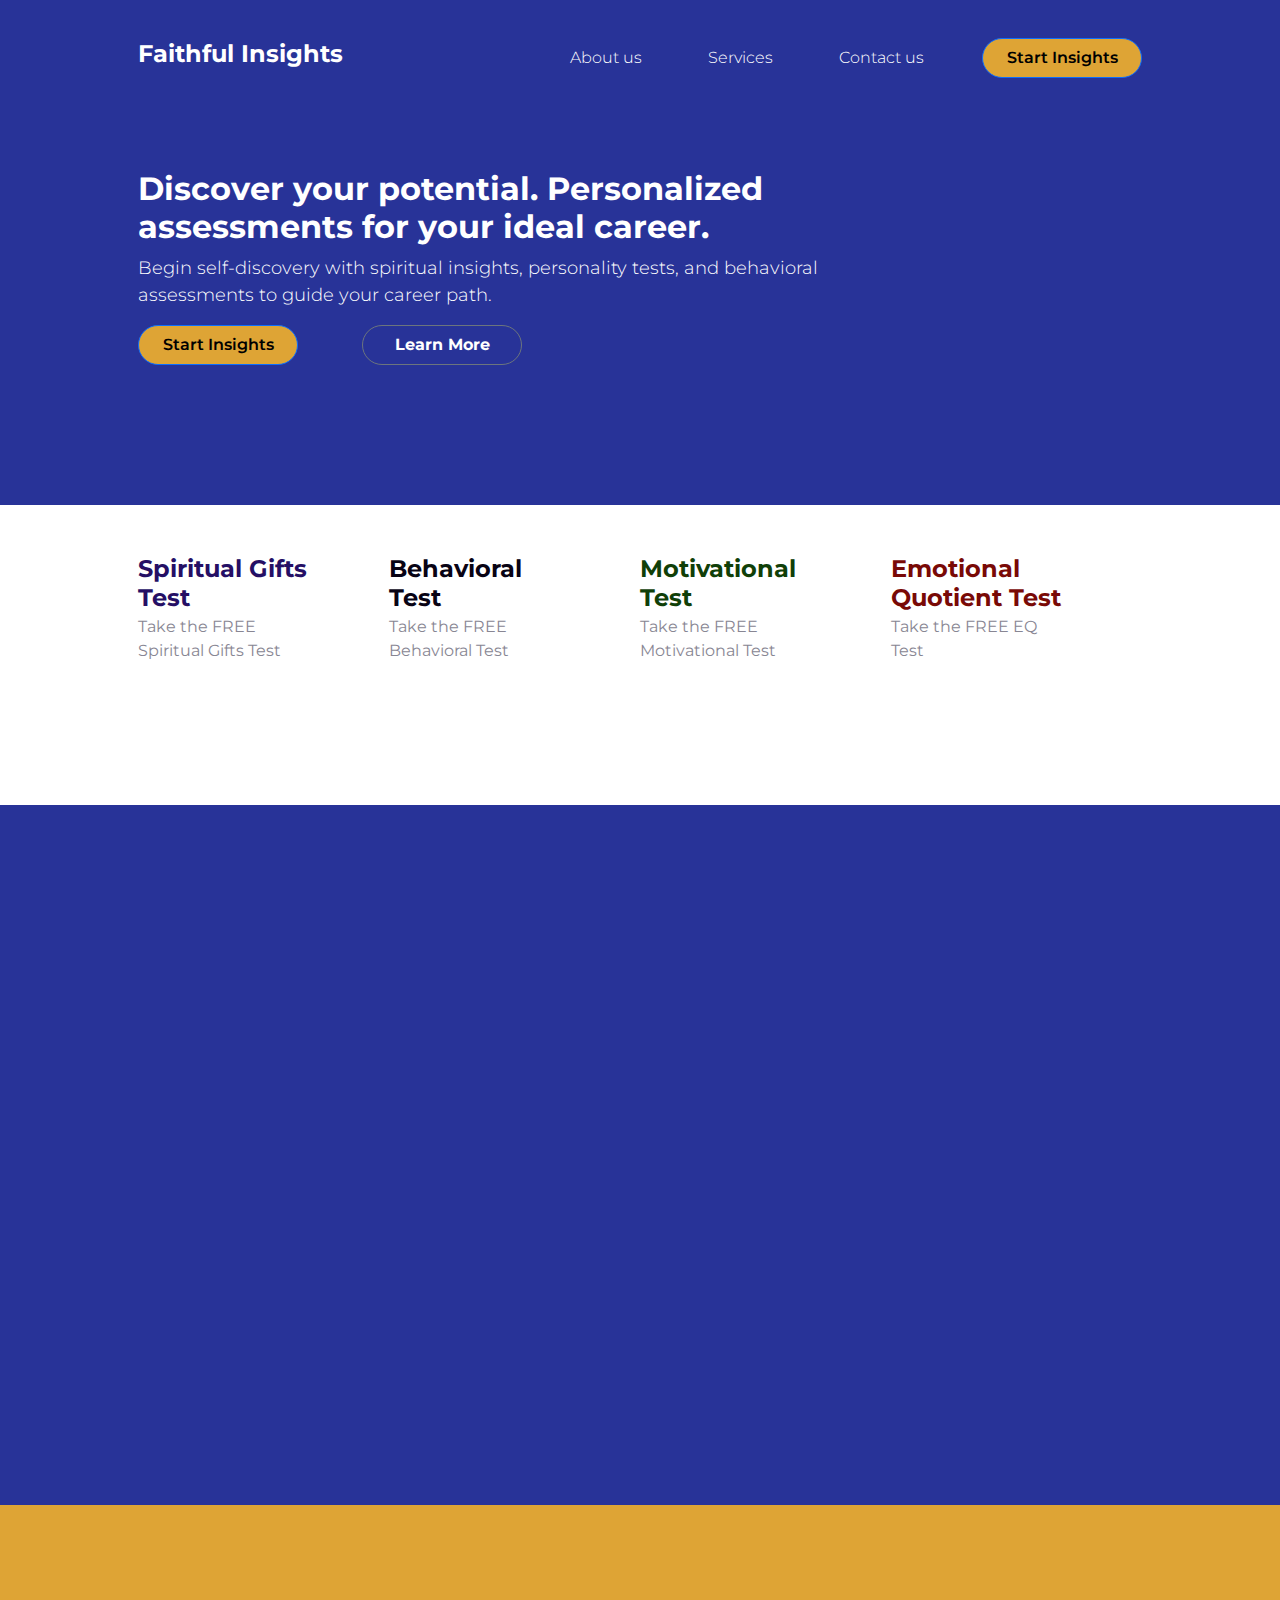
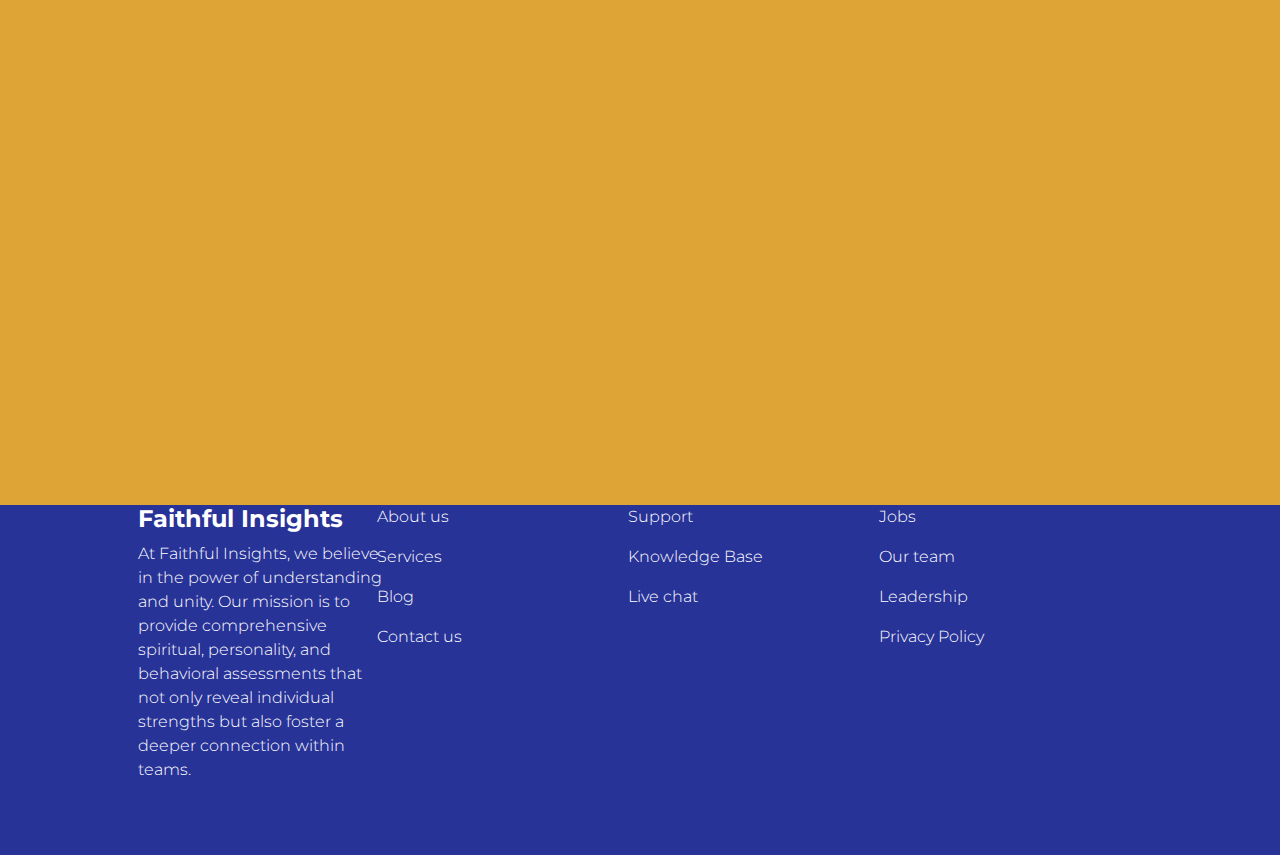
==== index.html @ 8226c903 "First Commit" ====
<!DOCTYPE html>
<html lang="en">

<head>
  <meta charset="utf-8" />
  <meta name="viewport" content="width=device-width, initial-scale=1.0" />
  <title>Assessment</title>
  <link rel="stylesheet" href="./bootstrap-5.3.3-dist/css/bootstrap.min.css" />
  <link rel="stylesheet" href="./site.css" asp-append-version="true" />
  <link rel="stylesheet" href="./btn.css" asp-append-version="true" />
  <link rel="stylesheet" href="./index.css" asp-append-version="true" />

  <!-- @* Lato Font *@ -->
  <link rel="stylesheet" href="https://fonts.googleapis.com/css?family=Lato" />
  <!-- @* Inter Font *@ -->
  <link rel="preconnect" href="https://fonts.googleapis.com">
  <link rel="preconnect" href="https://fonts.gstatic.com" crossorigin>
  <link href="https://fonts.googleapis.com/css2?family=Inter:wght@100..900&display=swap" rel="stylesheet">
  <link href="https://fonts.googleapis.com/css2?family=Montserrat:ital,wght@0,100..900;1,100..900&display=swap"
    rel="stylesheet">
  <link rel="stylesheet" href="https://cdnjs.cloudflare.com/ajax/libs/font-awesome/6.5.2/css/all.min.css" integrity="sha512-SnH5WK+bZxgPHs44uWIX+LLJAJ9/2PkPKZ5QiAj6Ta86w+fsb2TkcmfRyVX3pBnMFcV7oQPJkl9QevSCWr3W6A==" crossorigin="anonymous" referrerpolicy="no-referrer" />
</head>

<body>
  <!-- Navbar -->
  <div class="container-fluid container-nav bg-bg nopad">
    <nav class="navbar navbar-expand navbar-light">
      <a class="navbar-brand text-white" href="./index.html">
        <h3 class="h3-bold">Faithful Insights</h2>
      </a>
      <button class="navbar-toggler" type="button" data-toggle="collapse" data-target="#navbarNavAltMarkup"
        aria-controls="navbarNavAltMarkup" aria-expanded="false" aria-label="Toggle navigation">
        <span class="navbar-toggler-icon"></span>
      </button>
      <div class="collapse navbar-collapse justify-content-end align-items-stretch mr-138" id="navbarNavAltMarkup">
        <div class="navbar-nav">
          <a class="nav-item nav-link text-white sm-text mr-50" href="#">About us</a>
          <a class="nav-item nav-link text-white sm-text mr-50" href="#">Services</a>
          <a class="nav-item nav-link text-white sm-text mr-50" href="#">Contact us</a>
          <button class="btn btn-primary btn-main">Start Insights</button>
        </div>
      </div>
    </nav>
  </div>
    
<!-- @* Top container *@ -->
  <div class="container-fluid bg-bg nopad">
    <div class="container-lg container-top nopad">
      <div class="row">
        <div class="col">
          <h2>Discover your potential. Personalized assessments for your ideal career.</h2>
        </div>
      </div>
      <div class="row">
        <div class="col">
          <p>Begin self-discovery with spiritual insights, personality tests, and behavioral assessments to guide your
            career path.</p>
        </div>
      </div>
      <div class="row">
        <div class="col">
          <button class="btn btn-primary btn-main">Start Insights</button>
          <button class="btn btn-outline-secondary btn-out ml-60">Learn More</button>
        </div>
      </div>
    </div>

    <!-- @* Assessment *@ -->

    <div class="container-fluid container-assessment bg-white">
      <div class="row row-assessment align-items-center justify-content-center">
        <div class="col-lg-3 nopad">
          <a href="./view/spiritual.html" class="list-group-item list-group-item-action button-a nopad">
            <div class="row">
              <span style="font-size: 3em; color: #250F65;">
                <i class="fa-solid fa-cross"></i>
              </span>
            </div>
            <div class="row top-height">
              <h2 class="spiritual-color">Spiritual Gifts Test</h2>
            </div>
            <div class="row">
              <p>Take the FREE Spiritual Gifts Test</p>
            </div>
          </a>
        </div>

        <div class="col-lg-3 nopad">
          <a href="./view/behavioral.html" class="list-group-item list-group-item-action button-a nopad">
            <div class="row">
              <span style="font-size: 3em; color: #080314;">
                <i class="fa-solid fa-person-running"></i>
              </span>
            </div>
            <div class="row top-height">
              <h2 class="behavioral-color">Behavioral Test</h2>
            </div>
            <div class="row">
              <p>Take the FREE Behavioral Test</p>
            </div>
          </a>
        </div>

        <div class="col-lg-3 nopad">
          <a href="./view/motivational.html" class="list-group-item list-group-item-action button-a nopad">
            <div class="row justify-self-center align-self-center">
              <span style="font-size: 3em; color: #103f08;">
                <i class="fa-solid fa-arrow-right"></i>
              </span>
            </div>
            <div class="row top-height">
              <h2 class="motivational-color">Motivational Test</h2>
            </div>
            <div class="row">
              <p>Take the FREE Motivational Test</p>
            </div>
          </a>
        </div>

        <div class="col-lg-3 nopad">
          <a href="./view/emotional.html" class="list-group-item list-group-item-action button-a nopad">
            <div class="row">
              <span style="font-size: 3em; color: #790906;">
                <i class="fa-solid fa-face-smile"></i>
              </span>
            </div>
            <div class="row top-height">
              <h2 class="emotional-color">Emotional Quotient Test</h2>
            </div>
            <div class="row">
              <p>Take the FREE EQ Test</p>
            </div>
          </a>
        </div>
      </div>
    </div>

      <div class="container container-assessment-list">

      </div>
      <div class="container-fluid container-why-us">

      </div>
    </div>
  </div>
  <div class="footer">
    <div class="container-fluid footer-height">
      <div class="row footer-container justify-content-end align-items-start">

        <div class="col-lg-3 nopad">
          <div class="row">
            <h2>Faithful Insights</h2>
          </div>
          <div class="row">
            <p class="text-white sm-text">At Faithful Insights, we believe in the power of understanding and unity. Our mission is to provide
              comprehensive spiritual, personality, and behavioral assessments that not only reveal individual strengths
              but also foster a deeper connection within teams. </p>
          </div>
        </div>
        <div class="col-lg-3 nopad align-items-center justify-content-center">
          <div class="row align-items-center">
            <a href="#" class="nav-link text-white sm-text">
              <p>About us</p>
            </a>
          </div>
          <div class="row">
            <a href="#" class="nav-link text-white sm-text">
              <p>Services</p>
            </a>
          </div>
          <div class="row">
            <a href="#" class="nav-link text-white sm-text">
              <p>Blog</p>
            </a>
          </div>
          <div class="row">
            <a href="#" class="nav-link text-white sm-text">
              <p>Contact us</p>
            </a>
          </div>
        </div>
        <div class="col-lg-3 nopad">
          <div class="row">
            <a href="#" class="nav-link text-white sm-text">
              <p>Support</p>
            </a>
          </div>
          <div class="row">
            <a href="#" class="nav-link text-white sm-text">
              <p>Knowledge Base</p>
            </a>
          </div>
          <div class="row">
            <a href="#" class="nav-link text-white sm-text">
              <p>Live chat</p>
            </a>
          </div>
        </div>
        <div class="col-lg-3 nopad">
          <div class="row">
            <a href="#" class="nav-link text-white sm-text">
              <p>Jobs</p>
            </a>
          </div>
          <div class="row">
            <a href="#" class="nav-link text-white sm-text">
              <p>Our team</p>
            </a>
          </div>
          <div class="row">
            <a href="#" class="nav-link text-white sm-text">
              <p>Leadership</p>
            </a>
          </div>
          <div class="row">
            <a href="#" class="nav-link text-white sm-text">
              <p>Privacy Policy</p>
            </a>
          </div>
        </div>
      </div>
    </div>
  </div>
  <script src="bootstrap-5.3.3-dist/js/bootstrap.bundle.min.js"></script>
</body>

</html>
---- site.css ----
:root {
  --bg: #283398;
  --primary: #dea435;
}

body {
  font-family: "Montserrat", sans-serif;
}

html {
  position: relative;
  min-height: 100%;
}

.list-group-item {
  text-align: left;
}

.bg-bg {
  background-color: var(--bg);
}

.h3-bold {
  font-weight: bold;
  font-size: 24px;
  margin-left: 138px;
}

.sm-text {
  font-size: 16px;
  font-weight: 300;
}

.centered-form {
  display: flex;
  justify-content: center;
  align-items: center;
  height: 100vh;
}

.form-container {
  background-color: #fff;
  border-radius: 10px;
  box-shadow: 0px 0px 20px 0px rgba(0, 0, 0, 0.1);
  width: 100%;
  max-width: 400px;
}

.form-group label {
  font-weight: bold;
}

.form-group select {
  height: 200px;
}

/* .btn-primary {
  background-color: #007bff;
  border-color: #007bff;
}

.btn-primary:hover {
  background-color: #0056b3;
  border-color: #0056b3;
} */

.progress {
  width: 300px;
  border: 1px solid #ccc;
  border-radius: 5px;
}

.step {
  display: none;
}

.step:active {
  display: block;
}

.mr-138 {
  margin-right: 138px;
}

.mr-50 {
  margin-right: 50px;
}

.navbar {
  padding-top: 35px;
}

.nopad {
  padding: 0;
}

.footer {
  height: 350px;
  background-color: var(--bg);
}

.footer-height {
  height: 280px;
}

.footer-container {
  margin-left: 126px;
  margin-right: 126px;
}

.footer-container > .col-lg-3 h2 {
  color: white;
  font-weight: bold;
  font-size: 24px;
}
---- btn.css ----
.btn-main {
  background-color: var(--primary);
  color: black;
  font-weight: 600;
  border-radius: 20px;
  width: 160px;
  height: 40px;
}

.btn-out {
  color: white;
  font-weight: bold;
  border-radius: 20px;
  width: 160px;
  height: 40px;
}
---- index.css ----
.container-lg h2 {
  font-weight: bold;
  font-size: 32px;
  color: white;
}

.container-lg p {
  font-weight: 200;
  color: white;
}

.container-nav {
  height: 120px;
}

.container-top {
  width: 60%;
  margin-left: 138px;
  padding-top: 50px;
}

.container-top p {
  font-size: 18px;
  font-weight: 300;
}

.container-assessment-list {
  height: 600px;
  margin-top: 100px;
}

.container-why-us {
  height: 600px;
  background-color: var(--primary);
}

.ml-60 {
  margin-left: 60px;
}

.bg-white {
  background-color: white;
}

.container-assessment {
  height: 300px;
  margin-top: 140px;
}

.row-assessment {
  height: 100%;
  margin-right: 126px;
  margin-left: 126px;
}

.row-assessment h2 {
  font-weight: bold;
  font-size: 24px;
  width: 225px;
}

.row-assessment p {
  font-size: 16px;
  color: #888693;
}

.button-a {
  border: 0;
  height: 200px;
  width: 180px;
}

.top-height {
  height: 60px;
}

.spiritual-color {
  color: #250f65;
}

.behavioral-color {
  color: #080314;
}

.motivational-color {
  color: #103f08;
}

.emotional-color {
  color: #790906;
}
/* #080314 */
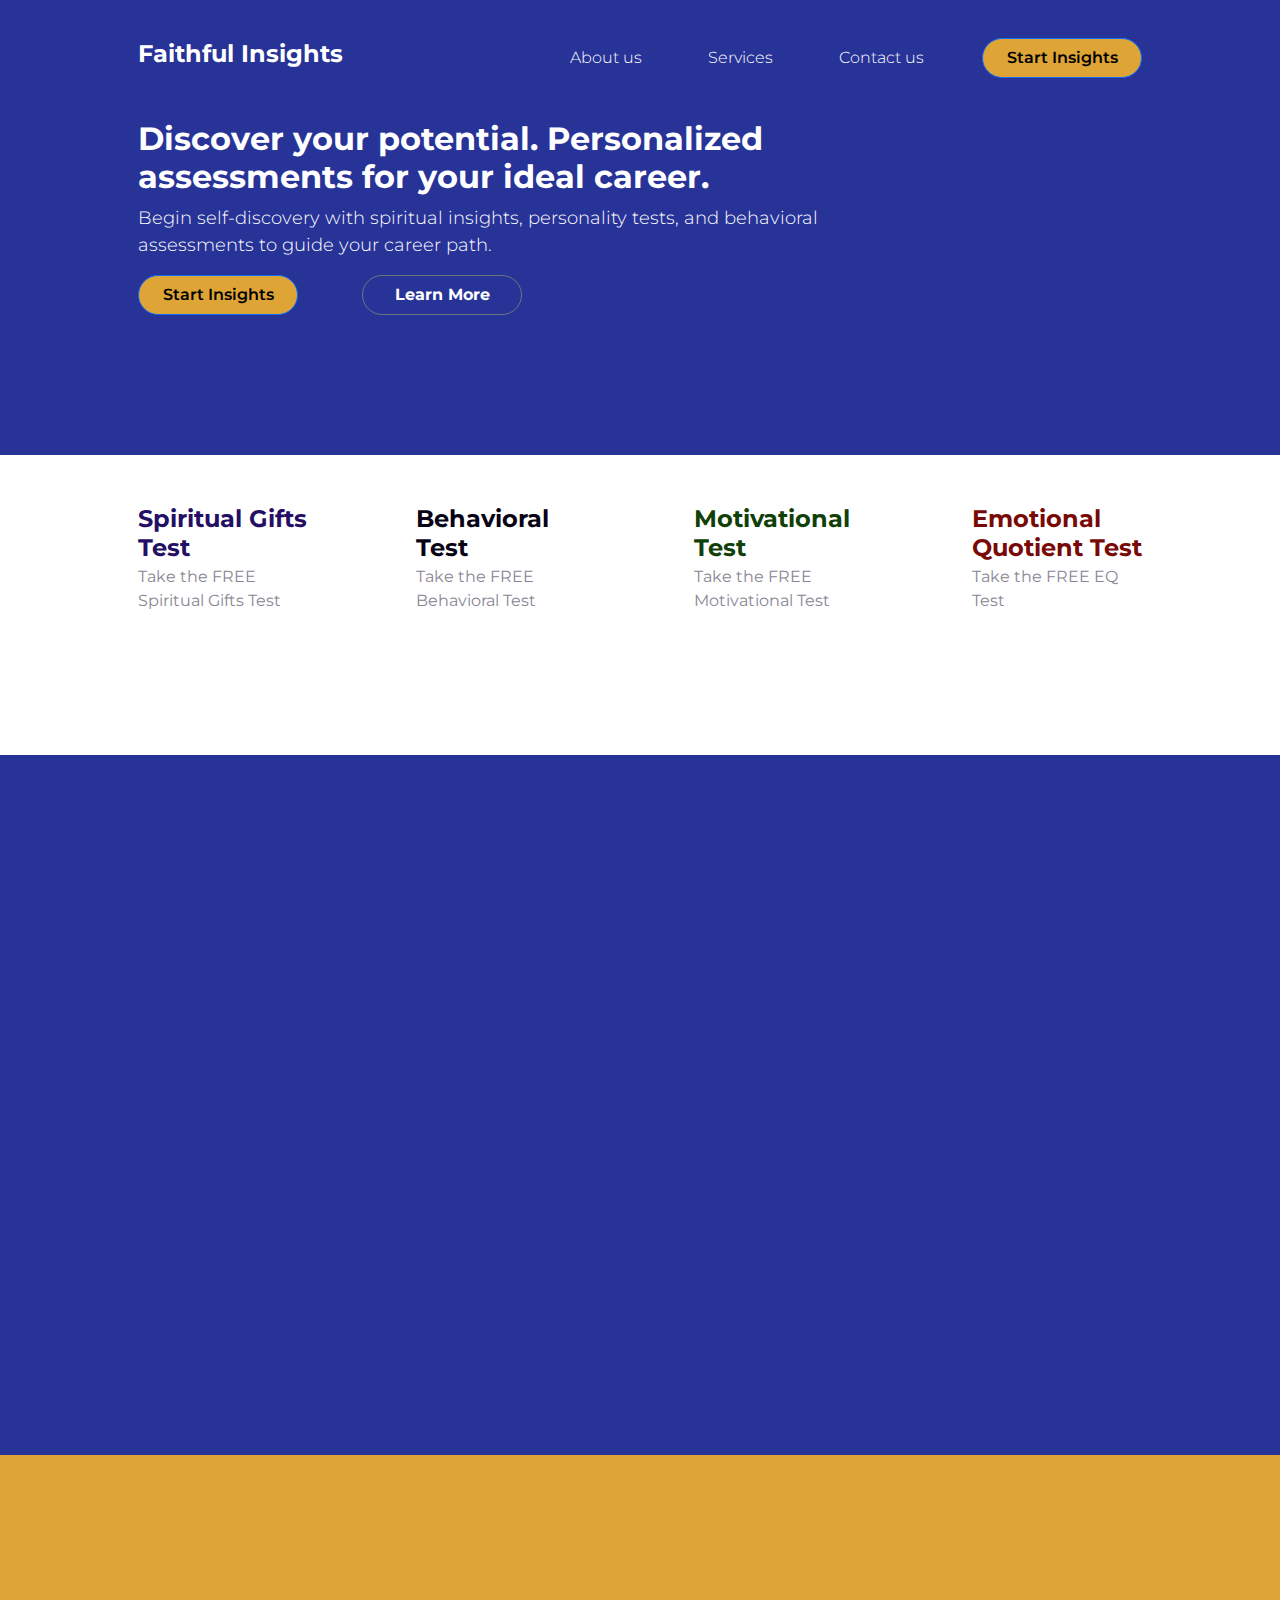
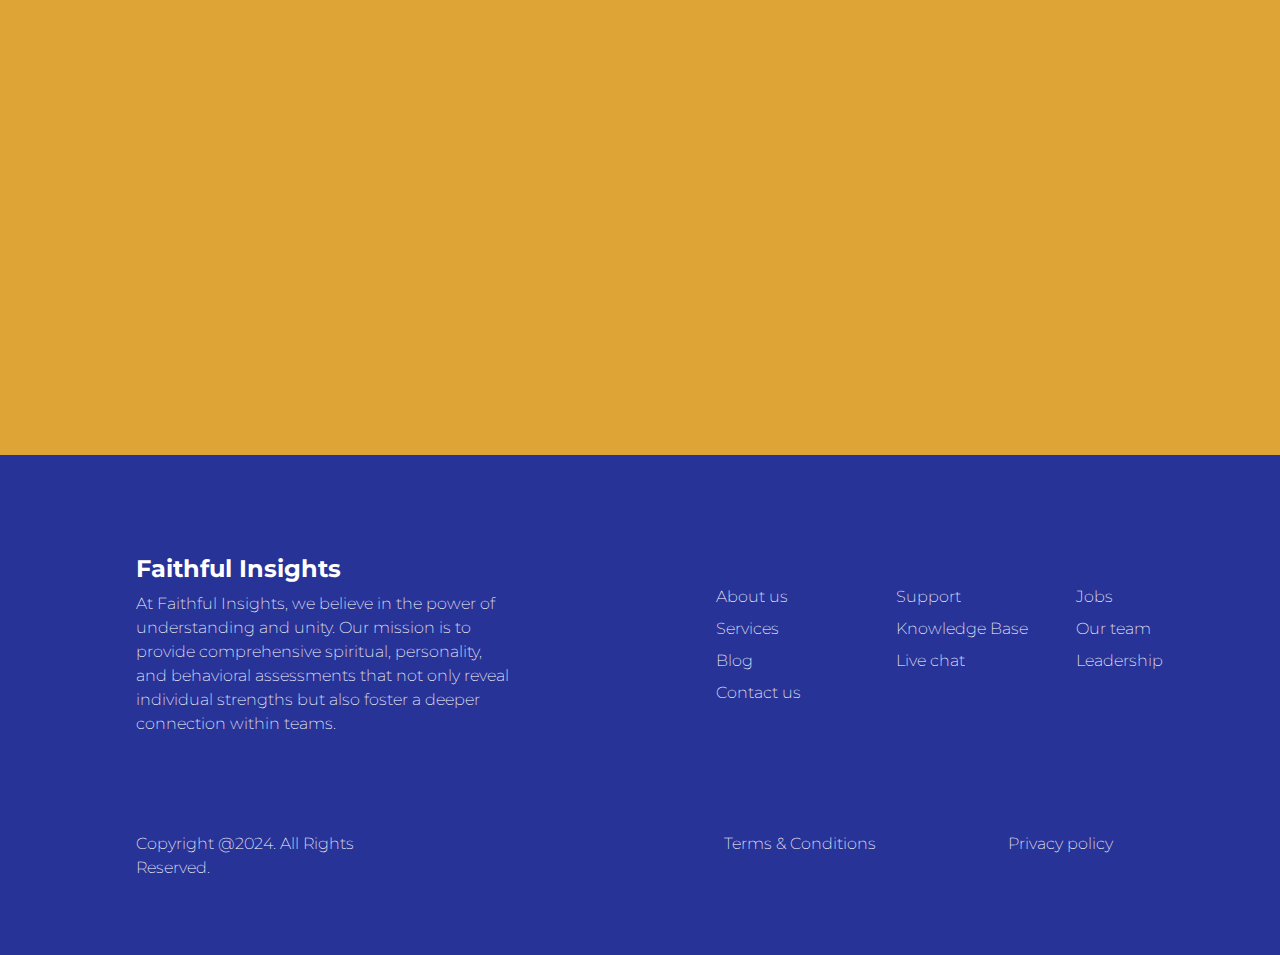
==== commit 9a0cb12e: "Footer added" ====
--- a/index.html
+++ b/index.html
@@ -4,7 +4,7 @@
 <head>
   <meta charset="utf-8" />
   <meta name="viewport" content="width=device-width, initial-scale=1.0" />
-  <title>Assessment</title>
+  <title>Faithful Insights</title>
   <link rel="stylesheet" href="./bootstrap-5.3.3-dist/css/bootstrap.min.css" />
   <link rel="stylesheet" href="./site.css" asp-append-version="true" />
   <link rel="stylesheet" href="./btn.css" asp-append-version="true" />
@@ -23,7 +23,7 @@
 
 <body>
   <!-- Navbar -->
-  <div class="container-fluid container-nav bg-bg nopad">
+  <div class="container-fluid container-nav bg-bg p-0">
     <nav class="navbar navbar-expand navbar-light">
       <a class="navbar-brand text-white" href="./index.html">
         <h3 class="h3-bold">Faithful Insights</h2>
@@ -44,8 +44,8 @@
   </div>
     
 <!-- @* Top container *@ -->
-  <div class="container-fluid bg-bg nopad">
-    <div class="container-lg container-top nopad">
+  <div class="container-fluid bg-bg p-0">
+    <div class="container-lg container-top p-0">
       <div class="row">
         <div class="col">
           <h2>Discover your potential. Personalized assessments for your ideal career.</h2>
@@ -67,10 +67,10 @@
 
     <!-- @* Assessment *@ -->
 
-    <div class="container-fluid container-assessment bg-white">
+    <div class="container-fluid container-assessment bg-white p-0">
       <div class="row row-assessment align-items-center justify-content-center">
-        <div class="col-lg-3 nopad">
-          <a href="./view/spiritual.html" class="list-group-item list-group-item-action button-a nopad">
+        <div class="col-lg-3 p-0">
+          <a href="./view/spiritual.html" class="list-group-item list-group-item-action button-a p-0">
             <div class="row">
               <span style="font-size: 3em; color: #250F65;">
                 <i class="fa-solid fa-cross"></i>
@@ -85,8 +85,8 @@
           </a>
         </div>
 
-        <div class="col-lg-3 nopad">
-          <a href="./view/behavioral.html" class="list-group-item list-group-item-action button-a nopad">
+        <div class="col-lg-3 p-0">
+          <a href="./view/behavioral.html" class="list-group-item list-group-item-action button-a p-0">
             <div class="row">
               <span style="font-size: 3em; color: #080314;">
                 <i class="fa-solid fa-person-running"></i>
@@ -101,8 +101,8 @@
           </a>
         </div>
 
-        <div class="col-lg-3 nopad">
-          <a href="./view/motivational.html" class="list-group-item list-group-item-action button-a nopad">
+        <div class="col-lg-3 p-0">
+          <a href="./view/motivational.html" class="list-group-item list-group-item-action button-a p-0">
             <div class="row justify-self-center align-self-center">
               <span style="font-size: 3em; color: #103f08;">
                 <i class="fa-solid fa-arrow-right"></i>
@@ -117,8 +117,8 @@
           </a>
         </div>
 
-        <div class="col-lg-3 nopad">
-          <a href="./view/emotional.html" class="list-group-item list-group-item-action button-a nopad">
+        <div class="col-lg-3 p-0">
+          <a href="./view/emotional.html" class="list-group-item list-group-item-action button-a p-0">
             <div class="row">
               <span style="font-size: 3em; color: #790906;">
                 <i class="fa-solid fa-face-smile"></i>
@@ -143,84 +143,89 @@
       </div>
     </div>
   </div>
-  <div class="footer">
-    <div class="container-fluid footer-height">
-      <div class="row footer-container justify-content-end align-items-start">
-
-        <div class="col-lg-3 nopad">
-          <div class="row">
-            <h2>Faithful Insights</h2>
-          </div>
-          <div class="row">
-            <p class="text-white sm-text">At Faithful Insights, we believe in the power of understanding and unity. Our mission is to provide
-              comprehensive spiritual, personality, and behavioral assessments that not only reveal individual strengths
-              but also foster a deeper connection within teams. </p>
-          </div>
-        </div>
-        <div class="col-lg-3 nopad align-items-center justify-content-center">
-          <div class="row align-items-center">
-            <a href="#" class="nav-link text-white sm-text">
-              <p>About us</p>
-            </a>
-          </div>
-          <div class="row">
-            <a href="#" class="nav-link text-white sm-text">
-              <p>Services</p>
-            </a>
-          </div>
-          <div class="row">
-            <a href="#" class="nav-link text-white sm-text">
-              <p>Blog</p>
-            </a>
-          </div>
-          <div class="row">
-            <a href="#" class="nav-link text-white sm-text">
-              <p>Contact us</p>
-            </a>
-          </div>
-        </div>
-        <div class="col-lg-3 nopad">
-          <div class="row">
-            <a href="#" class="nav-link text-white sm-text">
-              <p>Support</p>
-            </a>
-          </div>
-          <div class="row">
-            <a href="#" class="nav-link text-white sm-text">
-              <p>Knowledge Base</p>
-            </a>
-          </div>
-          <div class="row">
-            <a href="#" class="nav-link text-white sm-text">
-              <p>Live chat</p>
-            </a>
-          </div>
-        </div>
-        <div class="col-lg-3 nopad">
-          <div class="row">
-            <a href="#" class="nav-link text-white sm-text">
-              <p>Jobs</p>
-            </a>
-          </div>
-          <div class="row">
-            <a href="#" class="nav-link text-white sm-text">
-              <p>Our team</p>
-            </a>
-          </div>
-          <div class="row">
-            <a href="#" class="nav-link text-white sm-text">
-              <p>Leadership</p>
-            </a>
-          </div>
-          <div class="row">
-            <a href="#" class="nav-link text-white sm-text">
-              <p>Privacy Policy</p>
-            </a>
-          </div>
-        </div>
-      </div>
-    </div>
-  </div>
+
+  <div class="container-fluid p-0">
+    <footer>
+    <div class="row row-cols-1 row-cols-sm-2 row-cols-md-5 m-0 pt-100">
+      <div class="col ml-126 width-more">
+        <h2>Faithful Insights</h2>
+        <p>
+          At Faithful Insights, we believe in the power of understanding and
+          unity. Our mission is to provide comprehensive spiritual,
+          personality, and behavioral assessments that not only reveal
+          individual strengths but also foster a deeper connection within
+          teams.
+        </p>
+      </div>
+      <div class="col width-less"></div>
+      <div class="col width-less">
+        <ul class="nav flex-column">
+          <li class="nav-item mb-2">
+            <a href="#" class="nav-link ml-5 white-link p-0">About us</a>
+          </li>
+          <li class="nav-item mb-2">
+            <a href="#" class="nav-link ml-5 white-link p-0">Services</a>
+          </li>
+          <li class="nav-item mb-2">
+            <a href="#" class="nav-link ml-5 white-link p-0">Blog</a>
+          </li>
+          <li class="nav-item mb-2">
+            <a href="#" class="nav-link ml-5 white-link p-0"
+              >Contact us</a
+            >
+          </li>
+      </ul>
+      </div>
+      <div class="col width-less">
+        <ul class="nav flex-column">
+          <li class="nav-item mb-2">
+            <a href="#" class="nav-link white-link p-0">Support</a>
+          </li>
+          <li class="nav-item mb-2">
+            <a href="#" class="nav-link white-link p-0"
+              >Knowledge Base</a
+            >
+          </li>
+          <li class="nav-item mb-2">
+            <a href="#" class="nav-link white-link p-0">Live chat</a>
+          </li>
+        </ul>
+      </div>
+      <div class="col width-less">
+        <ul class="nav flex-column">
+          <li class="nav-item mb-2">
+            <a href="#" class="nav-link white-link p-0">Jobs</a>
+          </li>
+          <li class="nav-item mb-2">
+            <a href="#" class="nav-link white-link p-0">Our team</a>
+          </li>
+          <li class="nav-item mb-2">
+            <a href="#" class="nav-link white-link p-0"
+              >Leadership</a
+            >
+          </li>
+        </ul>
+      </div>
+    </div>
+
+    <!-- <div class="social-media-icons">
+      <i class="fa fa-facebook" area-hidden="true"></i>
+    </div> -->
+
+    <div class="row bottom-footer">
+      <div class="col ml-126">
+        <p>Copyright @2024. All Rights Reserved.</p>
+      </div>
+      <div class="col"></div>
+      <div class="col width-custom">
+        <a href="#" class="nav-link white-link p-0">Terms & Conditions</a>
+      </div>
+      <div class="col">
+        <a href="#" class="nav-link white-link p-0">Privacy policy</a>
+      </div>
+    </div>
+  </footer>
+
   <script src="bootstrap-5.3.3-dist/js/bootstrap.bundle.min.js"></script>
 </body>
 
--- a/site.css
+++ b/site.css
@@ -90,26 +90,51 @@
   padding-top: 35px;
 }
 
-.nopad {
+footer {
+  background-color: var(--bg);
   padding: 0;
+  height: 500px;
 }
 
-.footer {
-  height: 350px;
-  background-color: var(--bg);
+.ml-126 {
+  margin-left: 124px;
 }
 
-.footer-height {
-  height: 280px;
+footer h2 {
+  font-weight: bold;
+  font-size: 24px;
+  color: white;
 }
 
-.footer-container {
-  margin-left: 126px;
-  margin-right: 126px;
+footer p,
+.white-link {
+  color: white;
+  font-size: 16px;
+  font-weight: 200;
 }
 
-.footer-container > .col-lg-3 h2 {
-  color: white;
-  font-weight: bold;
-  font-size: 24px;
+.pt-100 {
+  padding-top: 100px;
 }
+
+.width-less {
+  width: 180px;
+  margin-top: 30px;
+}
+
+.width-more {
+  width: 400px;
+}
+
+.bottom-footer {
+  margin-top: 30px;
+  padding-top: 50px;
+  margin-left: 0;
+  margin-right: 0;
+  border-width: 1px;
+  border-color: rgba(90, 90, 90, 0.2);
+}
+
+.width-custom {
+  margin-left: 20px;
+}
--- a/index.css
+++ b/index.css
@@ -49,8 +49,8 @@
 
 .row-assessment {
   height: 100%;
-  margin-right: 126px;
-  margin-left: 126px;
+  margin-right: 30px;
+  margin-left: 138px;
 }
 
 .row-assessment h2 {
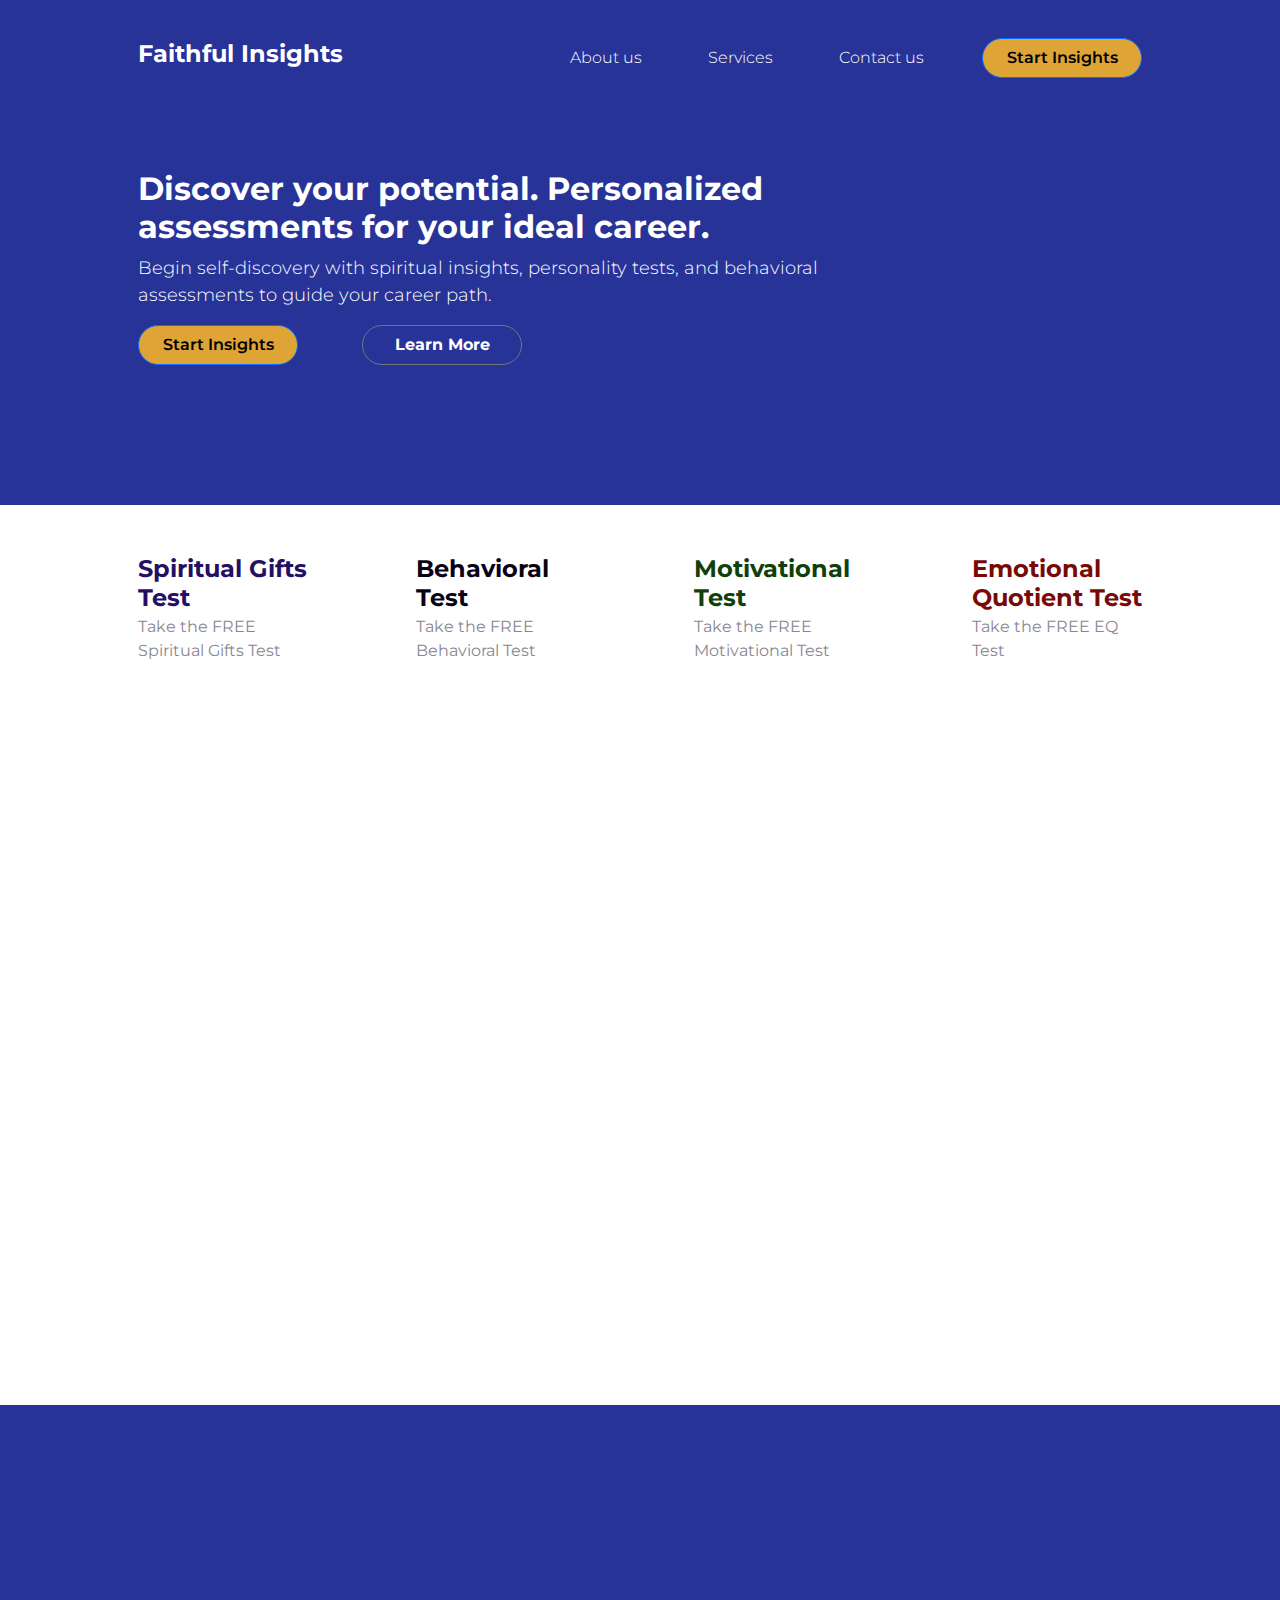
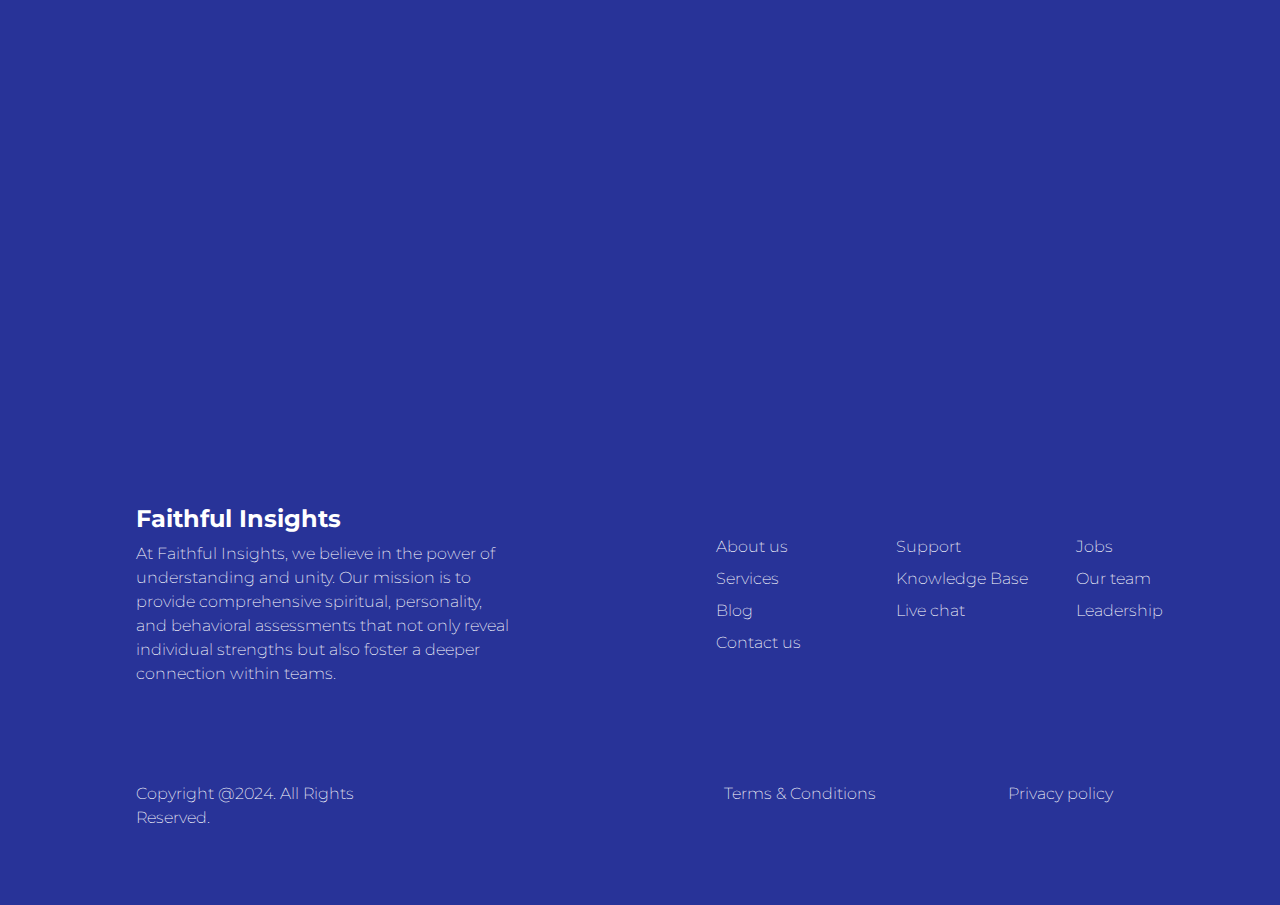
==== commit 4734ab5f: "Minor adjustments" ====
--- a/index.html
+++ b/index.html
@@ -45,7 +45,7 @@
     
 <!-- @* Top container *@ -->
   <div class="container-fluid bg-bg p-0">
-    <div class="container-lg container-top p-0">
+    <div class="container-lg container-top">
       <div class="row">
         <div class="col">
           <h2>Discover your potential. Personalized assessments for your ideal career.</h2>
@@ -135,7 +135,7 @@
       </div>
     </div>
 
-      <div class="container container-assessment-list">
+      <div class="container-fluid container-assessment-list">
 
       </div>
       <div class="container-fluid container-why-us">
--- a/index.css
+++ b/index.css
@@ -15,7 +15,7 @@
 
 .container-top {
   width: 60%;
-  margin-left: 138px;
+  margin-left: 126px;
   padding-top: 50px;
 }
 
@@ -26,12 +26,12 @@
 
 .container-assessment-list {
   height: 600px;
-  margin-top: 100px;
+  background-color: white;
 }
 
 .container-why-us {
   height: 600px;
-  background-color: var(--primary);
+  background-color: var(--secondary);
 }
 
 .ml-60 {
